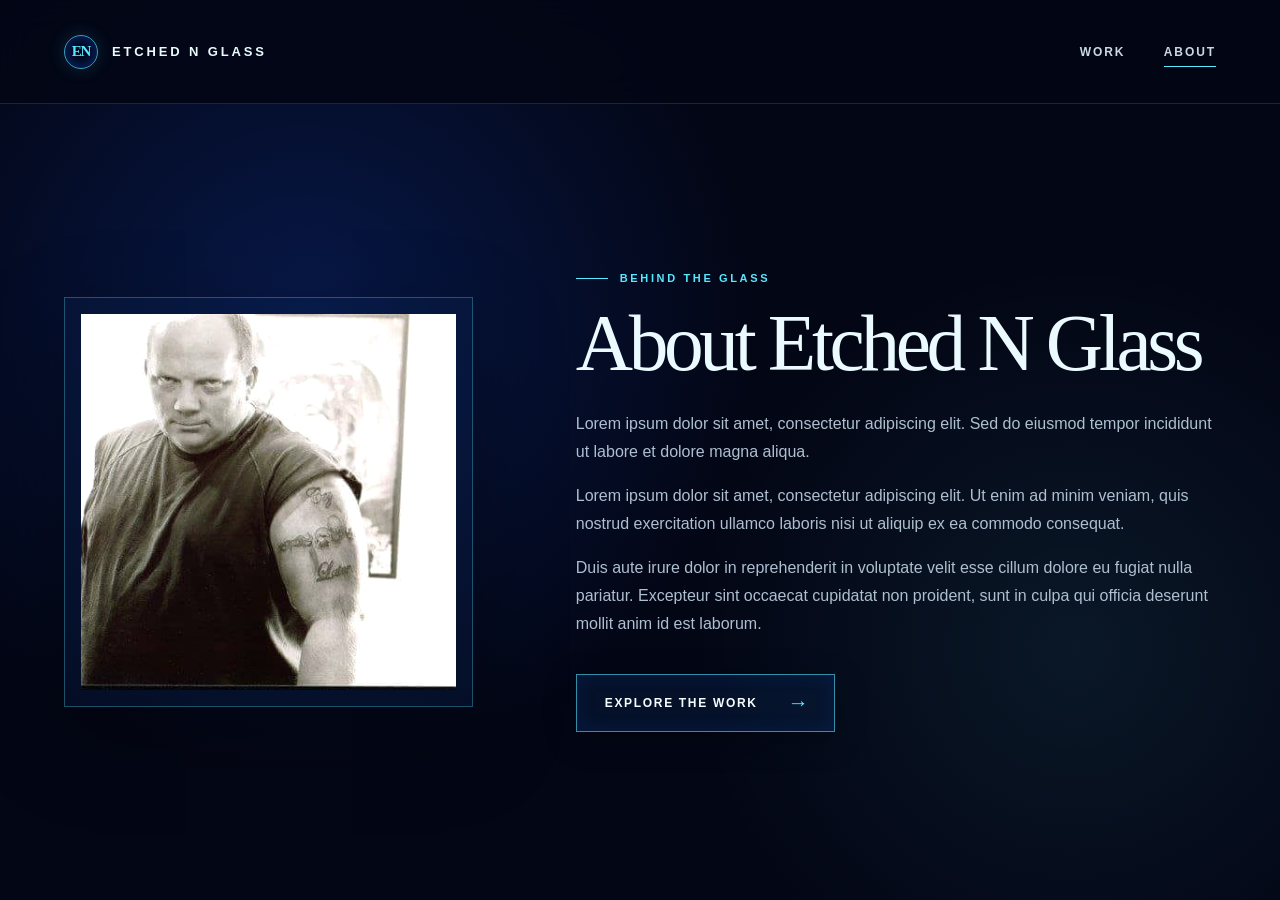
==== about.html @ 7a269a94 "Add about page" ====
<!doctype html>
<html lang="en">
<head>
  <meta charset="utf-8">
  <meta name="viewport" content="width=device-width, initial-scale=1">
  <meta name="description" content="About Etched N Glass and the artist behind the custom work.">
  <title>About — Etched N Glass</title>
  <link rel="stylesheet" href="assets/css/styles.css">
</head>
<body class="about-page">
  <header class="site-header site-header--solid">
    <a class="brand" href="index.html" aria-label="Etched N Glass home">
      <span class="brand-mark" aria-hidden="true">EN</span>
      <span>Etched N Glass</span>
    </a>
    <nav aria-label="Main navigation">
      <a href="index.html#work">Work</a>
      <a href="about.html" aria-current="page">About</a>
    </nav>
  </header>

  <main class="about-main">
    <section class="about-intro" aria-labelledby="about-title">
      <div class="about-portrait-wrap">
        <img class="about-portrait" src="assets/images/facebook-profile.jpg" alt="The artist behind Etched N Glass">
      </div>
      <div class="about-copy">
        <p class="eyebrow">Behind the glass</p>
        <h1 id="about-title">About Etched N Glass</h1>
        <p class="about-lede">Lorem ipsum dolor sit amet, consectetur adipiscing elit. Sed do eiusmod tempor incididunt ut labore et dolore magna aliqua.</p>
        <p>Lorem ipsum dolor sit amet, consectetur adipiscing elit. Ut enim ad minim veniam, quis nostrud exercitation ullamco laboris nisi ut aliquip ex ea commodo consequat.</p>
        <p>Duis aute irure dolor in reprehenderit in voluptate velit esse cillum dolore eu fugiat nulla pariatur. Excepteur sint occaecat cupidatat non proident, sunt in culpa qui officia deserunt mollit anim id est laborum.</p>
        <a class="cta" href="index.html#work">Explore the work</a>
      </div>
    </section>
  </main>
</body>
</html>
---- assets/css/styles.css ----
:root {
      --ink: #030615;
      --navy: #07112c;
      --panel: #0a1838;
      --cobalt: #1558ff;
      --cyan: #58e8ff;
      --ice: #eafaff;
      --mist: #9db3ca;
      --line: rgba(148, 211, 255, .2);
      --serif: Georgia, "Times New Roman", serif;
      --sans: Inter, ui-sans-serif, -apple-system, BlinkMacSystemFont, "Segoe UI", sans-serif;
      --page: clamp(24px, 5vw, 80px);
    }

    * { box-sizing: border-box; }

    html {
      scroll-behavior: smooth;
      background: var(--ink);
    }

    body {
      margin: 0;
      color: var(--ice);
      background:
        radial-gradient(circle at 74% 28%, rgba(21, 88, 255, .16), transparent 32rem),
        var(--ink);
      font-family: var(--sans);
      -webkit-font-smoothing: antialiased;
    }

    a { color: inherit; }

    .site-header {
      position: absolute;
      z-index: 10;
      inset: 0 0 auto;
      height: 104px;
      display: flex;
      align-items: center;
      justify-content: space-between;
      padding: 0 var(--page);
      border-bottom: 1px solid rgba(214, 242, 255, .13);
    }

    .brand {
      display: inline-flex;
      align-items: center;
      gap: 14px;
      text-decoration: none;
      font-size: 13px;
      font-weight: 650;
      letter-spacing: .22em;
      text-transform: uppercase;
    }

    .brand-mark {
      width: 34px;
      aspect-ratio: 1;
      display: grid;
      place-items: center;
      border: 1px solid rgba(88, 232, 255, .68);
      border-radius: 50%;
      color: var(--cyan);
      box-shadow: inset 0 0 14px rgba(21, 88, 255, .45), 0 0 18px rgba(88, 232, 255, .16);
      font-family: var(--serif);
      font-size: 15px;
      letter-spacing: -.08em;
    }

    nav { display: flex; align-items: center; gap: clamp(24px, 3vw, 52px); }

    nav a {
      position: relative;
      padding: 10px 0;
      color: #cbd8e6;
      text-decoration: none;
      font-size: 12px;
      font-weight: 600;
      letter-spacing: .16em;
      text-transform: uppercase;
    }

    nav a::after {
      content: "";
      position: absolute;
      inset: auto 0 2px;
      height: 1px;
      background: var(--cyan);
      transform: scaleX(0);
      transform-origin: right;
      transition: transform .25s ease;
    }

    nav a:hover::after,
    nav a:focus-visible::after,
    nav a[aria-current="page"]::after { transform: scaleX(1); transform-origin: left; }

    .site-header--solid {
      position: relative;
      background: rgba(3, 6, 21, .88);
      backdrop-filter: blur(18px);
    }

    .hero {
      min-height: 760px;
      position: relative;
      isolation: isolate;
      display: grid;
      grid-template-columns: minmax(0, 1.02fr) minmax(440px, .98fr);
      overflow: hidden;
      border-bottom: 1px solid var(--line);
    }

    .hero::before {
      content: "";
      position: absolute;
      z-index: -1;
      inset: 0;
      background:
        linear-gradient(90deg, rgba(3, 6, 21, 1) 0%, rgba(3, 6, 21, .95) 38%, rgba(3, 6, 21, .32) 68%, rgba(3, 6, 21, .08) 100%),
        linear-gradient(0deg, rgba(3, 6, 21, .92) 0%, transparent 34%);
    }

    .hero-copy {
      z-index: 2;
      align-self: center;
      max-width: 820px;
      padding: 170px 4vw 86px var(--page);
    }

    .eyebrow {
      display: flex;
      align-items: center;
      gap: 12px;
      margin: 0 0 24px;
      color: var(--cyan);
      font-size: 11px;
      font-weight: 700;
      letter-spacing: .24em;
      text-transform: uppercase;
    }

    .eyebrow::before { content: ""; width: 32px; height: 1px; background: currentColor; }

    h1 {
      max-width: 690px;
      margin: 0;
      font-family: var(--serif);
      font-size: clamp(64px, 6.6vw, 108px);
      font-weight: 400;
      letter-spacing: -.055em;
      line-height: .9;
      text-wrap: balance;
    }

    h1 em { color: var(--cyan); font-weight: 400; }

    .lede {
      max-width: 590px;
      margin: 32px 0 36px;
      color: #b7c7d8;
      font-size: clamp(16px, 1.3vw, 20px);
      font-weight: 350;
      line-height: 1.65;
    }

    .cta {
      display: inline-flex;
      align-items: center;
      gap: 30px;
      min-height: 58px;
      padding: 0 24px 0 28px;
      border: 1px solid rgba(88, 232, 255, .58);
      background: rgba(8, 35, 75, .38);
      color: #f6fdff;
      text-decoration: none;
      font-size: 12px;
      font-weight: 700;
      letter-spacing: .14em;
      text-transform: uppercase;
      box-shadow: inset 0 0 20px rgba(21, 88, 255, .12), 0 8px 32px rgba(0, 0, 0, .25);
      transition: background .25s ease, box-shadow .25s ease, transform .25s ease;
    }

    .cta::after { content: "→"; color: var(--cyan); font-size: 21px; font-weight: 400; }
    .cta:hover { transform: translateY(-2px); background: rgba(21, 88, 255, .25); box-shadow: 0 0 30px rgba(88, 232, 255, .15); }

    .hero-visual {
      position: absolute;
      z-index: -2;
      inset: 0 0 0 38%;
      overflow: hidden;
    }

    .hero-visual img {
      width: 100%;
      height: 100%;
      object-fit: cover;
      object-position: 53% 50%;
      filter: saturate(1.12) contrast(1.08) brightness(.88);
    }

    .hero-visual::after {
      content: "";
      position: absolute;
      inset: 0;
      box-shadow: inset 0 -90px 100px rgba(3, 6, 21, .9), inset 50px 0 90px rgba(3, 6, 21, .8);
      background: radial-gradient(circle at 60% 60%, transparent 0 15%, rgba(3, 6, 21, .04) 48%, rgba(3, 6, 21, .34) 100%);
    }

    .gallery {
      position: relative;
      padding: 55px var(--page) 100px;
      background:
        radial-gradient(circle at 25% 0%, rgba(21, 88, 255, .11), transparent 30rem),
        linear-gradient(180deg, #04091b, #030615);
    }

    .gallery-head {
      display: grid;
      grid-template-columns: 1fr auto;
      align-items: end;
      gap: 40px;
      margin-bottom: 32px;
    }

    .section-kicker { margin: 0 0 10px; color: var(--cyan); font-size: 10px; font-weight: 700; letter-spacing: .22em; text-transform: uppercase; }

    h2 { margin: 0; font-family: var(--serif); font-size: clamp(34px, 3.4vw, 54px); font-weight: 400; letter-spacing: -.035em; }

    .filters { display: flex; flex-wrap: wrap; justify-content: flex-end; gap: 10px; }

    .filter {
      display: inline-flex;
      align-items: center;
      border: 1px solid var(--line);
      border-radius: 999px;
      padding: 10px 15px;
      color: #9fb4c8;
      background: transparent;
      font: 600 10px/1 var(--sans);
      letter-spacing: .12em;
      text-transform: uppercase;
    }

    .filter.active { border-color: rgba(88, 232, 255, .5); color: var(--ice); background: rgba(21, 88, 255, .14); }

    .grid { display: grid; grid-template-columns: repeat(2, 1fr); gap: 18px; }

    .work {
      min-height: 380px;
      position: relative;
      overflow: hidden;
      border: 1px solid rgba(148, 211, 255, .14);
      background-color: #09152f;
      isolation: isolate;
    }

    .work img {
      position: absolute;
      z-index: -2;
      inset: 0;
      width: 100%;
      height: 100%;
      object-fit: cover;
      object-position: center;
      transition: transform .5s cubic-bezier(.2,.7,.2,1), filter .5s ease;
    }

    .work::after { content: ""; position: absolute; z-index: -1; inset: 0; background: linear-gradient(0deg, rgba(3,6,21,.96) 0%, rgba(3,6,21,.62) 34%, transparent 74%); }
    .work:hover img { transform: scale(1.045); filter: brightness(1.1); }

    .work-copy { position: absolute; inset: auto 22px 20px; display: flex; justify-content: space-between; align-items: end; gap: 24px; }
    .work small { display: block; margin-bottom: 7px; color: var(--cyan); font-size: 9px; font-weight: 700; letter-spacing: .18em; text-transform: uppercase; }
    .work h3 { margin: 0; font: 400 25px/1.15 var(--serif); }
    .work p { max-width: 42rem; margin: 9px 0 0; color: #b7c7d8; font-size: 14px; line-height: 1.45; }
    .work-number { color: rgba(230,250,255,.48); font-size: 10px; letter-spacing: .12em; }

    .about-page {
      min-height: 100vh;
      background:
        radial-gradient(circle at 24% 36%, rgba(21, 88, 255, .22), transparent 28rem),
        radial-gradient(circle at 84% 72%, rgba(88, 232, 255, .08), transparent 24rem),
        var(--ink);
    }

    .about-main {
      min-height: calc(100vh - 104px);
      display: grid;
      place-items: center;
      padding: clamp(70px, 9vw, 130px) var(--page);
    }

    .about-intro {
      width: min(1160px, 100%);
      display: grid;
      grid-template-columns: minmax(280px, .78fr) minmax(0, 1.22fr);
      align-items: center;
      gap: clamp(48px, 8vw, 110px);
    }

    .about-portrait-wrap {
      position: relative;
      padding: 16px;
      border: 1px solid rgba(88, 232, 255, .3);
      background: rgba(8, 35, 75, .28);
      box-shadow: 0 30px 80px rgba(0, 0, 0, .36);
    }

    .about-portrait-wrap::before {
      content: "";
      position: absolute;
      inset: -12px 18px 18px -12px;
      z-index: -1;
      border: 1px solid rgba(88, 232, 255, .13);
    }

    .about-portrait {
      display: block;
      width: 100%;
      aspect-ratio: 1;
      object-fit: cover;
      filter: grayscale(.25) contrast(1.06);
    }

    .about-copy h1 {
      max-width: 720px;
      font-size: clamp(52px, 6.2vw, 92px);
    }

    .about-copy > p:not(.eyebrow) {
      max-width: 680px;
      color: #aebfd0;
      font-size: 16px;
      line-height: 1.75;
    }

    .about-copy .about-lede {
      margin-top: 30px;
      color: #d7e8f5;
      font-size: clamp(18px, 1.5vw, 22px);
    }

    .about-copy .cta { margin-top: 20px; }

    :focus-visible { outline: 2px solid var(--cyan); outline-offset: 4px; }

    @media (max-width: 900px) {
      .site-header { height: 84px; }
      .hero { min-height: 720px; grid-template-columns: 1fr; }
      .hero-copy { padding-top: 150px; }
      .hero-visual { inset: 0 0 0 14%; opacity: .74; }
      .hero::before { background: linear-gradient(90deg,rgba(3,6,21,.98),rgba(3,6,21,.5)),linear-gradient(0deg,rgba(3,6,21,.95),transparent 45%); }
      .gallery-head { grid-template-columns: 1fr; }
      .filters { justify-content: flex-start; }
      .work { min-height: 330px; }
      .about-main { min-height: auto; }
      .about-intro { grid-template-columns: minmax(230px, .7fr) minmax(0, 1.3fr); gap: 44px; }
    }

    @media (max-width: 620px) {
      .site-header { align-items: flex-start; height: auto; padding-top: 22px; }
      .brand span:last-child { display: none; }
      nav { gap: 16px; }
      nav a { font-size: 10px; }
      .hero { min-height: 680px; }
      .hero-copy { padding-top: 142px; padding-bottom: 60px; }
      h1 { font-size: clamp(54px,17vw,76px); }
      .lede { margin: 24px 0 30px; }
      .gallery { padding-top: 45px; }
      .grid { grid-template-columns: 1fr; }
      .work { min-height: 240px; }
      .site-header--solid { align-items: center; padding-bottom: 22px; }
      .about-main { padding-top: 64px; }
      .about-intro { grid-template-columns: 1fr; gap: 46px; }
      .about-portrait-wrap { width: min(360px, 100%); }
      .about-copy h1 { font-size: clamp(48px, 15vw, 70px); }
    }

    @media (prefers-reduced-motion: reduce) {
      html { scroll-behavior: auto; }
      *, *::before, *::after { transition-duration: .01ms !important; }
    }
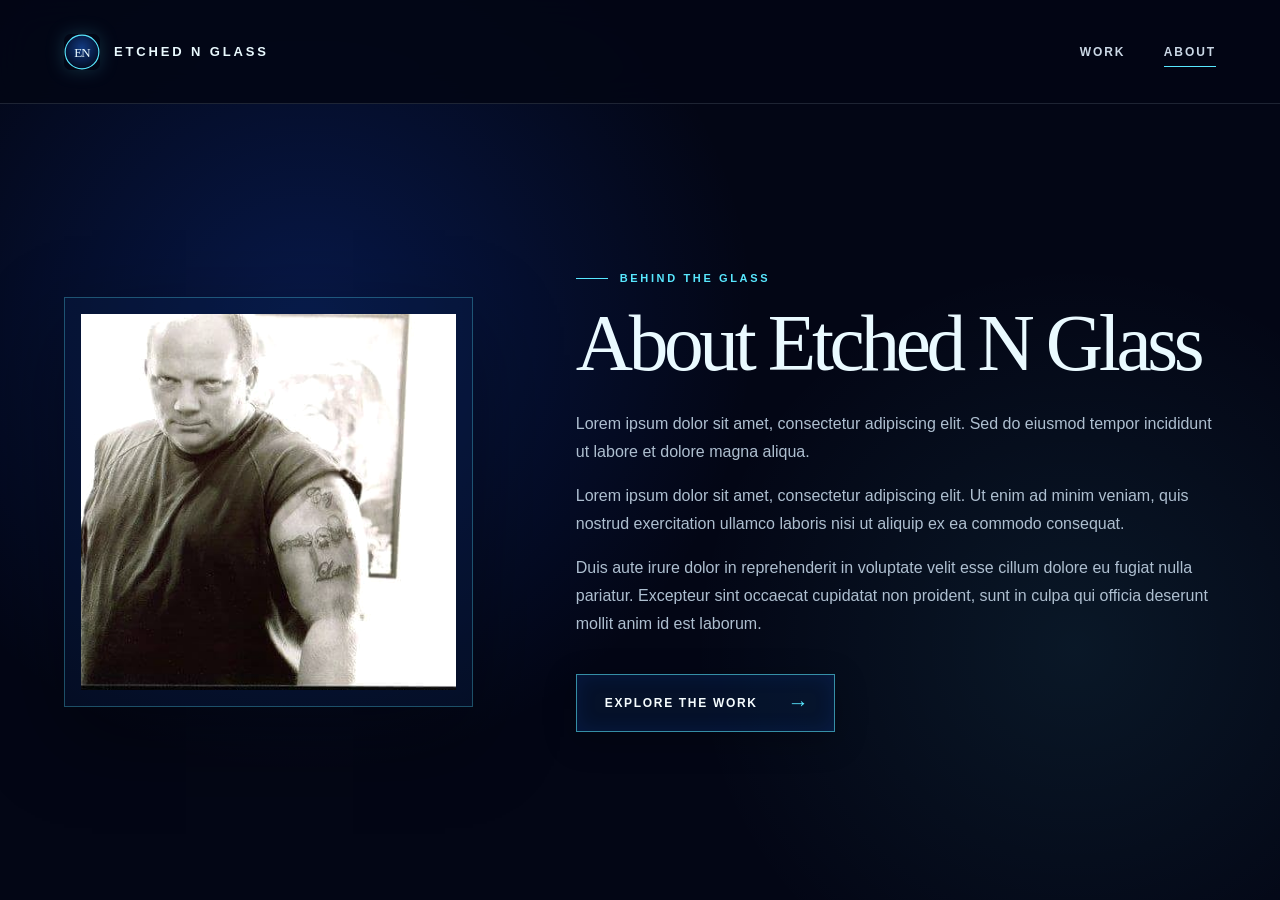
==== commit ab8a5ac9: "Add favicon" ====
--- a/about.html
+++ b/about.html
@@ -5,12 +5,15 @@
   <meta name="viewport" content="width=device-width, initial-scale=1">
   <meta name="description" content="About Etched N Glass and the artist behind the custom work.">
   <title>About — Etched N Glass</title>
+  <link rel="icon" href="favicon.svg" type="image/svg+xml">
+  <link rel="icon" href="favicon.ico" sizes="any">
+  <link rel="apple-touch-icon" href="apple-touch-icon.png">
   <link rel="stylesheet" href="assets/css/styles.css">
 </head>
 <body class="about-page">
   <header class="site-header site-header--solid">
     <a class="brand" href="index.html" aria-label="Etched N Glass home">
-      <span class="brand-mark" aria-hidden="true">EN</span>
+      <img class="brand-mark" src="favicon.svg" alt="" width="36" height="36">
       <span>Etched N Glass</span>
     </a>
     <nav aria-label="Main navigation">
--- a/assets/css/styles.css
+++ b/assets/css/styles.css
@@ -55,17 +55,10 @@
     }
 
     .brand-mark {
-      width: 34px;
-      aspect-ratio: 1;
-      display: grid;
-      place-items: center;
-      border: 1px solid rgba(88, 232, 255, .68);
-      border-radius: 50%;
-      color: var(--cyan);
-      box-shadow: inset 0 0 14px rgba(21, 88, 255, .45), 0 0 18px rgba(88, 232, 255, .16);
-      font-family: var(--serif);
-      font-size: 15px;
-      letter-spacing: -.08em;
+      display: block;
+      width: 36px;
+      height: 36px;
+      filter: drop-shadow(0 0 9px rgba(88, 232, 255, .18));
     }
 
     nav { display: flex; align-items: center; gap: clamp(24px, 3vw, 52px); }
@@ -242,9 +235,22 @@
       font: 600 10px/1 var(--sans);
       letter-spacing: .12em;
       text-transform: uppercase;
-    }
-
-    .filter.active { border-color: rgba(88, 232, 255, .5); color: var(--ice); background: rgba(21, 88, 255, .14); }
+      cursor: pointer;
+      transition: color .2s ease, border-color .2s ease, background .2s ease, transform .2s ease;
+    }
+
+    .filter:hover { color: var(--ice); border-color: rgba(88, 232, 255, .36); }
+    .filter:focus-visible { outline: 2px solid var(--cyan); outline-offset: 3px; }
+    .filter.active { border-color: rgba(88, 232, 255, .5); color: var(--ice); background: rgba(21, 88, 255, .14); transform: translateY(-1px); }
+
+    .gallery-panel {
+      opacity: 0;
+      transform: translateY(14px);
+      transition: opacity .24s ease, transform .24s ease;
+    }
+
+    .gallery-panel.is-active { opacity: 1; transform: translateY(0); }
+    .gallery-panel[hidden] { display: none; }
 
     .grid { display: grid; grid-template-columns: repeat(2, 1fr); gap: 18px; }
 
@@ -254,6 +260,10 @@
       overflow: hidden;
       border: 1px solid rgba(148, 211, 255, .14);
       background-color: #09152f;
+      color: var(--ice);
+      font: inherit;
+      text-align: left;
+      cursor: zoom-in;
       isolation: isolate;
     }
 
@@ -270,12 +280,100 @@
 
     .work::after { content: ""; position: absolute; z-index: -1; inset: 0; background: linear-gradient(0deg, rgba(3,6,21,.96) 0%, rgba(3,6,21,.62) 34%, transparent 74%); }
     .work:hover img { transform: scale(1.045); filter: brightness(1.1); }
+    .work:focus-visible { outline-offset: 5px; }
 
     .work-copy { position: absolute; inset: auto 22px 20px; display: flex; justify-content: space-between; align-items: end; gap: 24px; }
     .work small { display: block; margin-bottom: 7px; color: var(--cyan); font-size: 9px; font-weight: 700; letter-spacing: .18em; text-transform: uppercase; }
-    .work h3 { margin: 0; font: 400 25px/1.15 var(--serif); }
-    .work p { max-width: 42rem; margin: 9px 0 0; color: #b7c7d8; font-size: 14px; line-height: 1.45; }
+    .work-title { display: block; font: 400 25px/1.15 var(--serif); }
+    .work-description { display: block; max-width: 42rem; margin-top: 9px; color: #b7c7d8; font-size: 14px; line-height: 1.45; }
     .work-number { color: rgba(230,250,255,.48); font-size: 10px; letter-spacing: .12em; }
+
+    .lightbox {
+      width: 100%;
+      max-width: none;
+      height: 100%;
+      height: 100dvh;
+      max-height: none;
+      margin: 0;
+      padding: 0;
+      border: 0;
+      overflow: hidden;
+      background: transparent;
+      color: var(--ice);
+    }
+
+    .lightbox::backdrop { background: rgba(1, 3, 12, .94); backdrop-filter: blur(12px); }
+
+    .lightbox-panel {
+      position: relative;
+      width: 100%;
+      height: 100%;
+      height: 100dvh;
+      min-height: 0;
+      display: grid;
+      grid-template-columns: 72px minmax(0, 1fr) 72px;
+      align-items: center;
+      padding: clamp(20px, 4vw, 56px);
+    }
+
+    .lightbox figure {
+      min-width: 0;
+      min-height: 0;
+      height: 100%;
+      margin: 0;
+      display: grid;
+      grid-template-rows: minmax(0, 1fr) auto;
+      place-items: center;
+      gap: 18px;
+      overflow: hidden;
+    }
+
+    .lightbox-image {
+      display: block;
+      width: 100%;
+      height: 100%;
+      min-width: 0;
+      min-height: 0;
+      object-fit: contain;
+      box-shadow: 0 28px 90px rgba(0, 0, 0, .56);
+    }
+
+    .lightbox-caption {
+      color: #d7e8f5;
+      font-family: var(--serif);
+      font-size: clamp(18px, 2vw, 26px);
+      line-height: 1.25;
+      text-align: center;
+    }
+
+    .lightbox-close,
+    .lightbox-nav {
+      border: 1px solid rgba(148, 211, 255, .28);
+      background: rgba(8, 35, 75, .32);
+      color: var(--ice);
+      cursor: pointer;
+      transition: border-color .2s ease, background .2s ease;
+    }
+
+    .lightbox-close:hover,
+    .lightbox-nav:hover { border-color: var(--cyan); background: rgba(21, 88, 255, .26); }
+
+    .lightbox-close {
+      position: absolute;
+      z-index: 2;
+      top: clamp(18px, 3vw, 38px);
+      right: clamp(18px, 3vw, 38px);
+      width: 48px;
+      height: 48px;
+      font: 300 34px/1 var(--sans);
+    }
+
+    .lightbox-nav {
+      width: 52px;
+      height: 70px;
+      justify-self: center;
+      font: 300 44px/1 var(--serif);
+    }
 
     .about-page {
       min-height: 100vh;
@@ -376,6 +474,11 @@
       .about-intro { grid-template-columns: 1fr; gap: 46px; }
       .about-portrait-wrap { width: min(360px, 100%); }
       .about-copy h1 { font-size: clamp(48px, 15vw, 70px); }
+      .lightbox-panel { grid-template-columns: 48px minmax(0, 1fr) 48px; padding: 62px 8px 18px; }
+      .lightbox figure { gap: 12px; }
+      .lightbox-caption { font-size: clamp(16px, 5vw, 20px); }
+      .lightbox-nav { width: 42px; height: 58px; }
+      .lightbox-close { width: 44px; height: 44px; }
     }
 
     @media (prefers-reduced-motion: reduce) {
